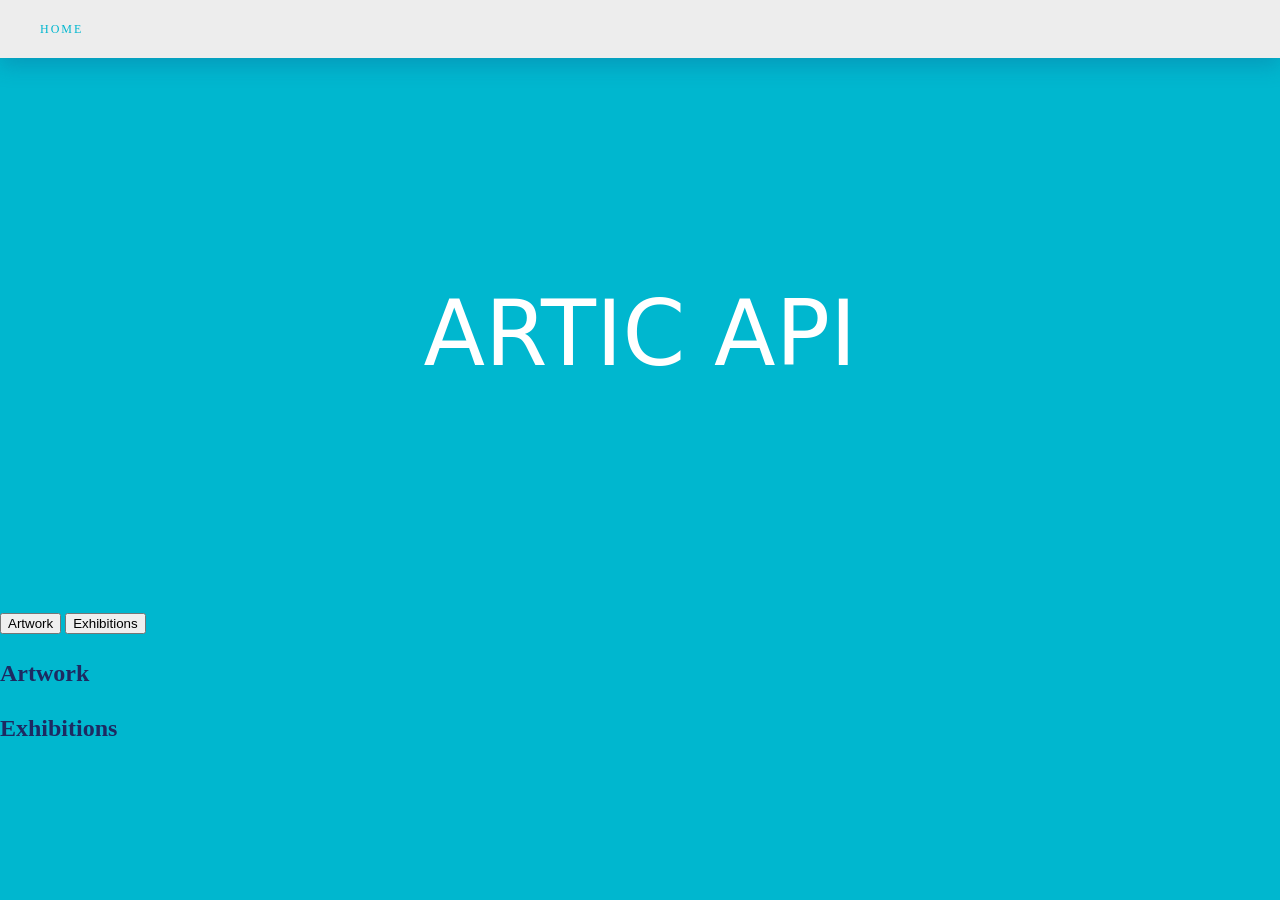
==== artic.html @ 946a4d8f "Merge pull request #8 from mariafarr002/lesson-10 latest code" ====
<!doctype html>
<html lang="en">
  <head>
    <meta charset="UTF-8" />
    <meta name="viewport" content="width=device-width, initial-scale=1.0" />
    <title>ARTICS's API</title>

    <link rel="stylesheet" href="css/artic.css" />
  </head>
  <body>
    <nav>
      <!-- links back to home page -->
      <a href="index.html">Home</a>
    </nav>

    <header>
      <h1>ARTIC API</h1>
    </header>

      <button id="btn-artwork">Artwork</button>
      <button id="btn-exhibitions">Exhibitions</button>

    <h2>Artwork</h2>
    <section id="artwork">
    </section>

    <h2>Exhibitions</h2>
    <section id="exhibitions"></section>
<!-- 
    <h2>Dates</h2>
    <section id="dates">
      <ul></ul>
    </section> -->

    <script src="js/artic.js"></script>
  </body>
</html>
---- css/artic.css ----
/* =====================
  General Styling
  ====================== */
body {
  background-color: #00b7cf;
  color: #1d2a62;
  font-family: "Roboto-Serif", serif;
  margin: 0;
  line-height: 1.5;
}
header {
  background-color: #00b7cf;
  color: #ededed;
  text-align: center;
  padding: 180px;
}

header h1 {
  color: white;
  font-family: "Darumadrop One", sans;
  font-weight: 400;
  font-style: normal;
  font-size: 90px;
  line-height: 0.8;
}

nav {
  background-color: #ededed;
  font-family: "Roboto", serif;
  box-shadow: 0 8px 20px rgba(12, 123, 163, 0.459);

  font-size: 12px;
  letter-spacing: 2px;
  text-transform: uppercase;

  top: 0;
  position: sticky;
  z-index: 100;

  display: flex;
  flex-wrap: wrap;
  justify-content: flex-start;
  align-items: center;
  padding: 10px;
}

nav a {
  color: #00b7cf;
  text-decoration: none;
  margin: 0 30px;
  padding: 10px 0;
}

nav a:hover {
  color: #1d2a62;
  font-size: 11px;
}

img {
  width: 300px;
}
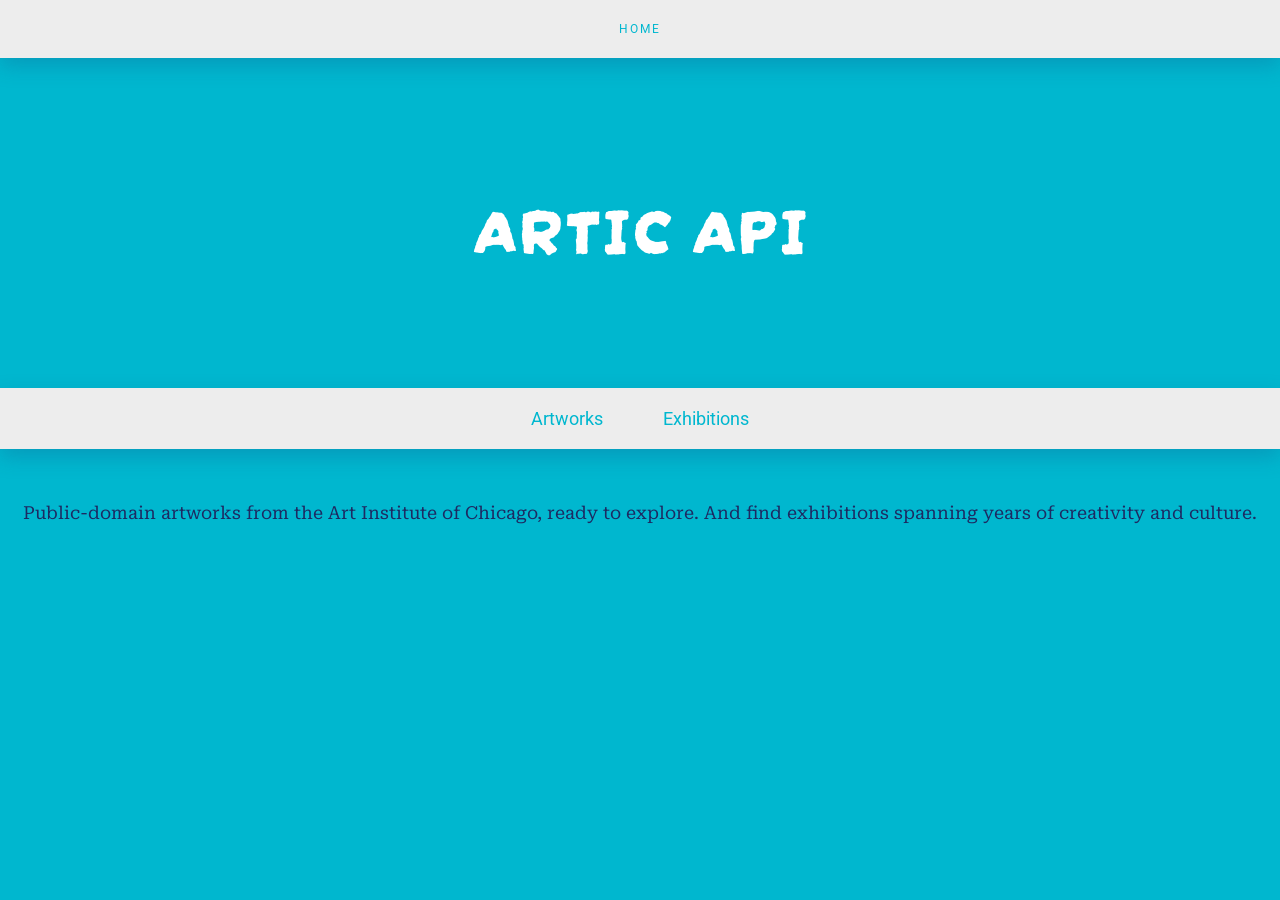
==== commit bd2096d9: "added open api page" ====
--- a/artic.html
+++ b/artic.html
@@ -3,9 +3,23 @@
   <head>
     <meta charset="UTF-8" />
     <meta name="viewport" content="width=device-width, initial-scale=1.0" />
-    <title>ARTICS's API</title>
+    <title>ARTIC API</title>
 
     <link rel="stylesheet" href="css/artic.css" />
+
+    <link rel="preconnect" href="https://fonts.googleapis.com" />
+    <link rel="preconnect" href="https://fonts.gstatic.com" crossorigin />
+    <link
+      href="https://fonts.googleapis.com/css2?family=Roboto+Serif:ital,opsz,wght@0,8..144,100..900;1,8..144,100..900&family=Roboto:ital,wght@0,100..900;1,100..900&display=swap"
+      rel="stylesheet"
+    />
+
+    <link rel="preconnect" href="https://fonts.googleapis.com" />
+    <link rel="preconnect" href="https://fonts.gstatic.com" crossorigin />
+    <link
+      href="https://fonts.googleapis.com/css2?family=Darumadrop+One&display=swap"
+      rel="stylesheet"
+    />
   </head>
   <body>
     <nav>
@@ -17,20 +31,21 @@
       <h1>ARTIC API</h1>
     </header>
 
-      <button id="btn-artwork">Artwork</button>
+    <nav>
+      <button id="btn-artwork">Artworks</button>
       <button id="btn-exhibitions">Exhibitions</button>
+    </nav>
 
-    <h2>Artwork</h2>
+    <h2 id="artwork-heading"></h2>
     <section id="artwork">
+      <p>
+        Public-domain artworks from the Art Institute of Chicago, ready to
+        explore. And find exhibitions spanning years of creativity and culture.
+      </p>
     </section>
 
-    <h2>Exhibitions</h2>
+    <h2 id="exhibition-heading"></h2>
     <section id="exhibitions"></section>
-<!-- 
-    <h2>Dates</h2>
-    <section id="dates">
-      <ul></ul>
-    </section> -->
 
     <script src="js/artic.js"></script>
   </body>
--- a/css/artic.css
+++ b/css/artic.css
@@ -4,25 +4,26 @@
 body {
   background-color: #00b7cf;
   color: #1d2a62;
-  font-family: "Roboto-Serif", serif;
+  font-family: "Roboto Serif", sans-serif;
   margin: 0;
   line-height: 1.5;
 }
-header {
-  background-color: #00b7cf;
-  color: #ededed;
+
+p {
+  font-size: 18px;
   text-align: center;
-  padding: 180px;
 }
 
-header h1 {
-  color: white;
-  font-family: "Darumadrop One", sans;
-  font-weight: 400;
-  font-style: normal;
-  font-size: 90px;
-  line-height: 0.8;
+section {
+  padding: 20px;
 }
+
+.break-lines {
+  white-space: pre-line;
+}
+/* =====================
+  Navigation Menu
+  ====================== */
 
 nav {
   background-color: #ededed;
@@ -39,23 +40,126 @@
 
   display: flex;
   flex-wrap: wrap;
-  justify-content: flex-start;
+  justify-content: center;
   align-items: center;
   padding: 10px;
 }
 
-nav a {
+nav a,
+nav button {
   color: #00b7cf;
+  background: none;
+  border: none;
   text-decoration: none;
   margin: 0 30px;
   padding: 10px 0;
+  font-family: "Roboto", serif;
+  cursor: pointer;
 }
 
-nav a:hover {
-  color: #1d2a62;
-  font-size: 11px;
+nav button {
+  font-size: 18px;
 }
 
-img {
-  width: 300px;
+nav a:hover,
+nav button:hover {
+  color: #1d2a62;
 }
+
+/* =====================
+  Header/Buttons
+  ====================== */
+header {
+  background-color: #00b7cf;
+  color: #ededed;
+  text-align: center;
+  padding: 90px;
+}
+
+header h1 {
+  color: white;
+  font-family: "Darumadrop One", sans-serif;
+  font-weight: 400;
+  font-style: normal;
+  font-size: 70px;
+  line-height: 0.8;
+}
+
+/* =====================
+  Headings
+  ====================== */
+
+h2 {
+  text-align: center;
+  color: #1d2a62;
+  font-size: 20px;
+  font-family: "Roboto", sans;
+  font-style: italic;
+  text-transform: uppercase;
+}
+
+/* =====================
+  Artwork Grid
+  ====================== */
+#artwork {
+  display: grid;
+  grid-template-columns: repeat(auto-fit, minmax(250px, 1fr));
+  gap: 1.5rem;
+  padding: 1rem;
+}
+
+.art-card {
+  background: #fafafa;
+  border-radius: 8px;
+  padding: 1rem;
+  box-shadow: 0 2px 6px rgba(0, 0, 0, 0.1);
+  overflow: hidden;
+  display: flex;
+  flex-direction: column;
+  gap: 0.75rem;
+}
+
+.art-card img {
+  width: 100%;
+  object-fit: cover;
+  border-radius: 6px;
+  transition: transform 0.3s ease;
+}
+.art-card img:hover {
+  transform: scale(1.05);
+}
+
+.art-card p {
+  font-size: 0.9rem;
+  line-height: 2;
+}
+
+/* =====================
+  Exhibtion Section
+  ====================== */
+#exhibitions {
+  padding: 1rem;
+  max-width: 800px;
+  margin: 0 auto;
+}
+
+#exhibitions p {
+  margin-bottom: 0.75rem;
+  font-size: 1rem;
+}
+
+#exhibitions {
+  border-radius: 20px;
+  padding: 40px;
+  margin: 0 auto;
+  width: 90%;
+}
+
+#exhibitions p {
+  background: white;
+  padding: 15px;
+  margin-bottom: 15px;
+  border-radius: 10px;
+  box-shadow: 0 3px 10px rgba(0, 0, 0, 0.1);
+  font-size: 18px;
+}
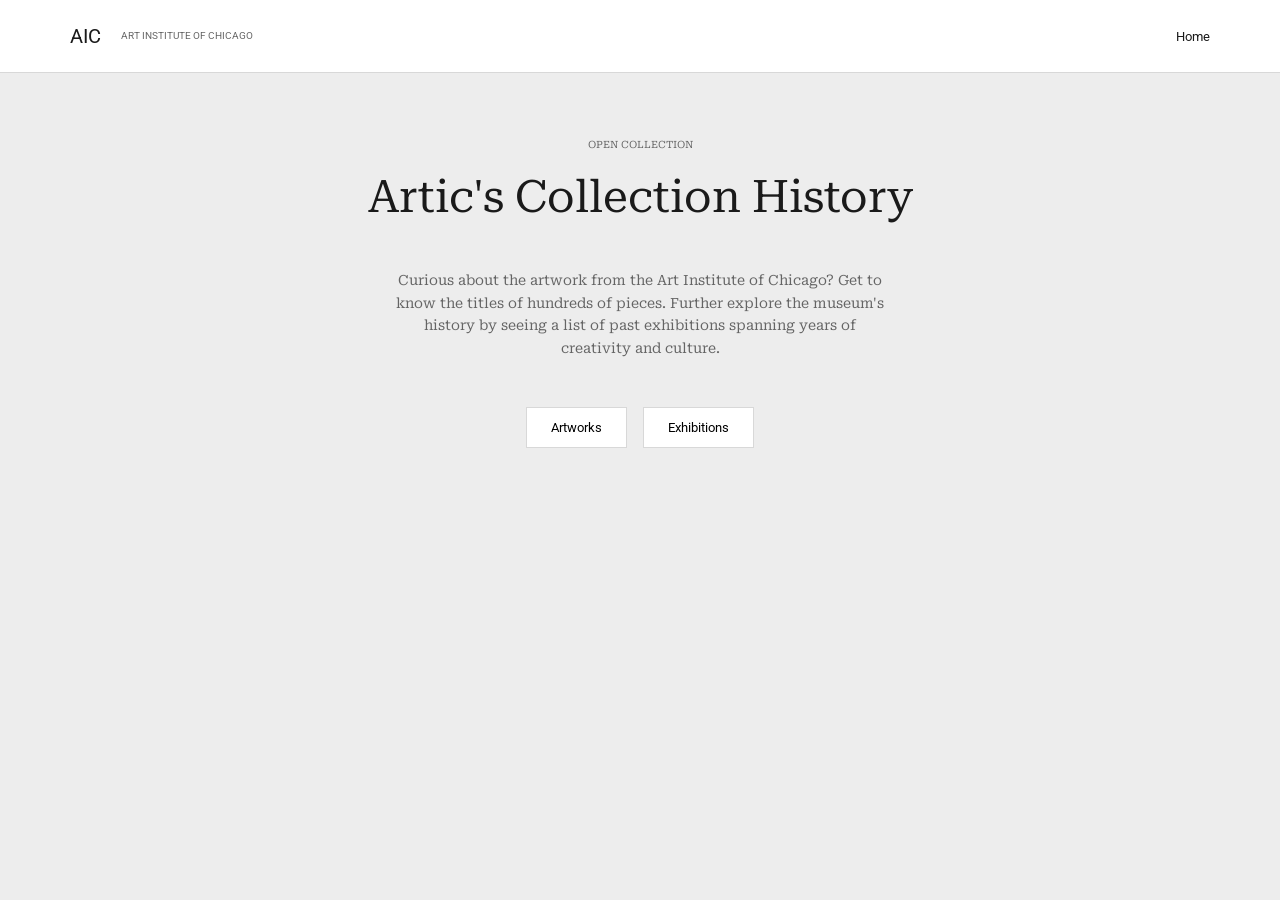
==== commit 65374526: "Final Project" ====
--- a/artic.html
+++ b/artic.html
@@ -3,10 +3,14 @@
   <head>
     <meta charset="UTF-8" />
     <meta name="viewport" content="width=device-width, initial-scale=1.0" />
-    <title>ARTIC API</title>
+    <meta
+      name="description"
+      content="Explore the open collection of artwork history from the Art Institute of Chicago."
+    />
+    <title>Artic's Open Collection</title>
 
     <link rel="stylesheet" href="css/artic.css" />
-
+    <!-- Google Fonts -->
     <link rel="preconnect" href="https://fonts.googleapis.com" />
     <link rel="preconnect" href="https://fonts.gstatic.com" crossorigin />
     <link
@@ -22,30 +26,39 @@
     />
   </head>
   <body>
-    <nav>
-      <!-- links back to home page -->
-      <a href="index.html">Home</a>
-    </nav>
-
-    <header>
-      <h1>ARTIC API</h1>
+    <header class="site-nav">
+      <p class="logo">AIC</p>
+      <p class="eyebrow">Art Institute of Chicago</p>
+      <nav>
+        <!-- links back to home page -->
+        <a href="index.html">Home</a>
+      </nav>
     </header>
 
-    <nav>
-      <button id="btn-artwork">Artworks</button>
-      <button id="btn-exhibitions">Exhibitions</button>
-    </nav>
+    <main>
+      <section class="intro">
+        <p class="eyebrow">Open Collection</p>
+        <h1>Artic's Collection History</h1>
+        <p>
+          Curious about the artwork from the Art Institute of Chicago? Get to
+          know the titles of hundreds of pieces. Further explore the museum's
+          history by seeing a list of past exhibitions spanning years of
+          creativity and culture.
+        </p>
+      </section>
 
-    <h2 id="artwork-heading"></h2>
-    <section id="artwork">
-      <p>
-        Public-domain artworks from the Art Institute of Chicago, ready to
-        explore. And find exhibitions spanning years of creativity and culture.
-      </p>
-    </section>
-
-    <h2 id="exhibition-heading"></h2>
-    <section id="exhibitions"></section>
+      <section class="collection-section">
+        <div class="btns">
+          <button id="btn-artwork">Artworks</button>
+          <button id="btn-exhibitions">Exhibitions</button>
+        </div>
+        <div class="collection-heading">
+          <h2 id="artwork-title"></h2>
+          <h2 id="exhibition-title"></h2>
+        </div>
+        <div id="info"></div>
+      </section>
+    </main>
 
     <script src="js/artic.js"></script>
   </body>
--- a/css/artic.css
+++ b/css/artic.css
@@ -1,165 +1,179 @@
-/* =====================
-  General Styling
-  ====================== */
+/* ===========================
+   General styling
+   =========================== */
+/* color palette */
+:root {
+  --ink: #1a1a1a;
+  --soft-ink: #444444cf;
+  --accent: #8b0000;
+  --border: #d8d8d8;
+  --bg: #ededed;
+}
+
 body {
-  background-color: #00b7cf;
-  color: #1d2a62;
-  font-family: "Roboto Serif", sans-serif;
   margin: 0;
+  padding: 0;
+  background-color: var(--bg);
+  color: var(--ink);
+  font-family: "Roboto Serif", serif;
+  line-height: 1.6;
+}
+
+p {
+  white-space: pre-line;
+  font-size: 14px;
+}
+
+/* ===========================
+  Navigation Menu
+   =========================== */
+.site-nav {
+  border-bottom: 1px solid var(--border);
+  background-color: white;
+  font-family: "Roboto", sans-serif;
+  display: flex;
+  align-items: center;
+  padding: 0 70px;
+  gap: 20px;
+}
+
+.logo {
+  display: grid;
+  place-items: center;
+  font-size: 20px;
+}
+
+.eyebrow {
+  margin: 0;
+  text-transform: uppercase;
+  font-size: 10px;
+  color: var(--soft-ink);
+}
+
+nav {
+  margin-left: auto;
+}
+
+nav a {
+  font-family: "Roboto", sans-serif;
+  text-decoration: none;
+  color: var(--ink);
+  font-size: 13px;
+  border-bottom: 2px solid transparent;
+  transition: border-color 0.2s ease;
+}
+
+nav a:hover {
+  border-color: var(--accent);
+}
+
+/* ===========================
+   Intro section
+   =========================== */
+.intro {
+  max-width: 750px;
+  margin: 64px auto 48px;
+  padding: 0 24px;
+  text-align: center;
+}
+
+.intro h1 {
+  font-size: clamp(32px, 5vw, 45px);
+  margin: 8px;
+  font-weight: 400;
+}
+
+.intro p {
+  color: var(--soft-ink);
+}
+
+/* ===========================
+   Collection section
+   =========================== */
+
+.collection-section {
+  max-width: 900px;
+  margin: 48px auto;
+  padding: 0 24px;
+}
+
+.btns {
+  display: flex;
+  gap: 16px;
+  justify-content: center;
+  padding-bottom: 32px;
+}
+
+.btns button {
+  background: white;
+  border: 1px solid var(--border);
+  padding: 12px 24px;
+  font-family: "Roboto", sans-serif;
+  cursor: pointer;
+  transition:
+    background-color 0.2s ease,
+    border-color 0.2s ease,
+    color 0.2s ease;
+}
+
+.btns button:hover {
+  border-color: var(--accent);
+  color: var(--accent);
+}
+
+.collection-heading {
+  text-align: center;
+  margin-bottom: 32px;
+}
+
+.collection-heading h2 {
+  font-size: 28px;
+  font-weight: 400;
+  margin: 8px 0;
+}
+
+/* ===========================
+   Artwork and Exhibition info
+   =========================== */
+/* info section where api results will appear */
+
+#info {
+  font-family: "Roboto Serif", serif;
+  color: var(--soft-ink);
+  margin-top: 16px;
+  min-height: 150px;
+}
+
+#info p {
+  background: white;
+  padding: 16px;
+  border-left: 3px solid var(--accent);
+  border-bottom: 1px solid var(--border);
+  margin: 0 0 16px 0;
   line-height: 1.5;
 }
 
-p {
-  font-size: 18px;
-  text-align: center;
+#info p:first-line {
+  font-weight: 600;
+  color: var(--ink);
 }
 
-section {
-  padding: 20px;
+/* ===========================
+   Mobile changes
+   =========================== */
+
+@media (max-width: 600px) {
+  .site-nav {
+    flex-direction: column;
+    gap: 8px;
+    text-align: center;
+  }
+  
+  .intro h1 {
+    font-size: 36px;
+  }
+
+  .btns {
+    flex-direction: column;
+  }
 }
-
-.break-lines {
-  white-space: pre-line;
-}
-/* =====================
-  Navigation Menu
-  ====================== */
-
-nav {
-  background-color: #ededed;
-  font-family: "Roboto", serif;
-  box-shadow: 0 8px 20px rgba(12, 123, 163, 0.459);
-
-  font-size: 12px;
-  letter-spacing: 2px;
-  text-transform: uppercase;
-
-  top: 0;
-  position: sticky;
-  z-index: 100;
-
-  display: flex;
-  flex-wrap: wrap;
-  justify-content: center;
-  align-items: center;
-  padding: 10px;
-}
-
-nav a,
-nav button {
-  color: #00b7cf;
-  background: none;
-  border: none;
-  text-decoration: none;
-  margin: 0 30px;
-  padding: 10px 0;
-  font-family: "Roboto", serif;
-  cursor: pointer;
-}
-
-nav button {
-  font-size: 18px;
-}
-
-nav a:hover,
-nav button:hover {
-  color: #1d2a62;
-}
-
-/* =====================
-  Header/Buttons
-  ====================== */
-header {
-  background-color: #00b7cf;
-  color: #ededed;
-  text-align: center;
-  padding: 90px;
-}
-
-header h1 {
-  color: white;
-  font-family: "Darumadrop One", sans-serif;
-  font-weight: 400;
-  font-style: normal;
-  font-size: 70px;
-  line-height: 0.8;
-}
-
-/* =====================
-  Headings
-  ====================== */
-
-h2 {
-  text-align: center;
-  color: #1d2a62;
-  font-size: 20px;
-  font-family: "Roboto", sans;
-  font-style: italic;
-  text-transform: uppercase;
-}
-
-/* =====================
-  Artwork Grid
-  ====================== */
-#artwork {
-  display: grid;
-  grid-template-columns: repeat(auto-fit, minmax(250px, 1fr));
-  gap: 1.5rem;
-  padding: 1rem;
-}
-
-.art-card {
-  background: #fafafa;
-  border-radius: 8px;
-  padding: 1rem;
-  box-shadow: 0 2px 6px rgba(0, 0, 0, 0.1);
-  overflow: hidden;
-  display: flex;
-  flex-direction: column;
-  gap: 0.75rem;
-}
-
-.art-card img {
-  width: 100%;
-  object-fit: cover;
-  border-radius: 6px;
-  transition: transform 0.3s ease;
-}
-.art-card img:hover {
-  transform: scale(1.05);
-}
-
-.art-card p {
-  font-size: 0.9rem;
-  line-height: 2;
-}
-
-/* =====================
-  Exhibtion Section
-  ====================== */
-#exhibitions {
-  padding: 1rem;
-  max-width: 800px;
-  margin: 0 auto;
-}
-
-#exhibitions p {
-  margin-bottom: 0.75rem;
-  font-size: 1rem;
-}
-
-#exhibitions {
-  border-radius: 20px;
-  padding: 40px;
-  margin: 0 auto;
-  width: 90%;
-}
-
-#exhibitions p {
-  background: white;
-  padding: 15px;
-  margin-bottom: 15px;
-  border-radius: 10px;
-  box-shadow: 0 3px 10px rgba(0, 0, 0, 0.1);
-  font-size: 18px;
-}
